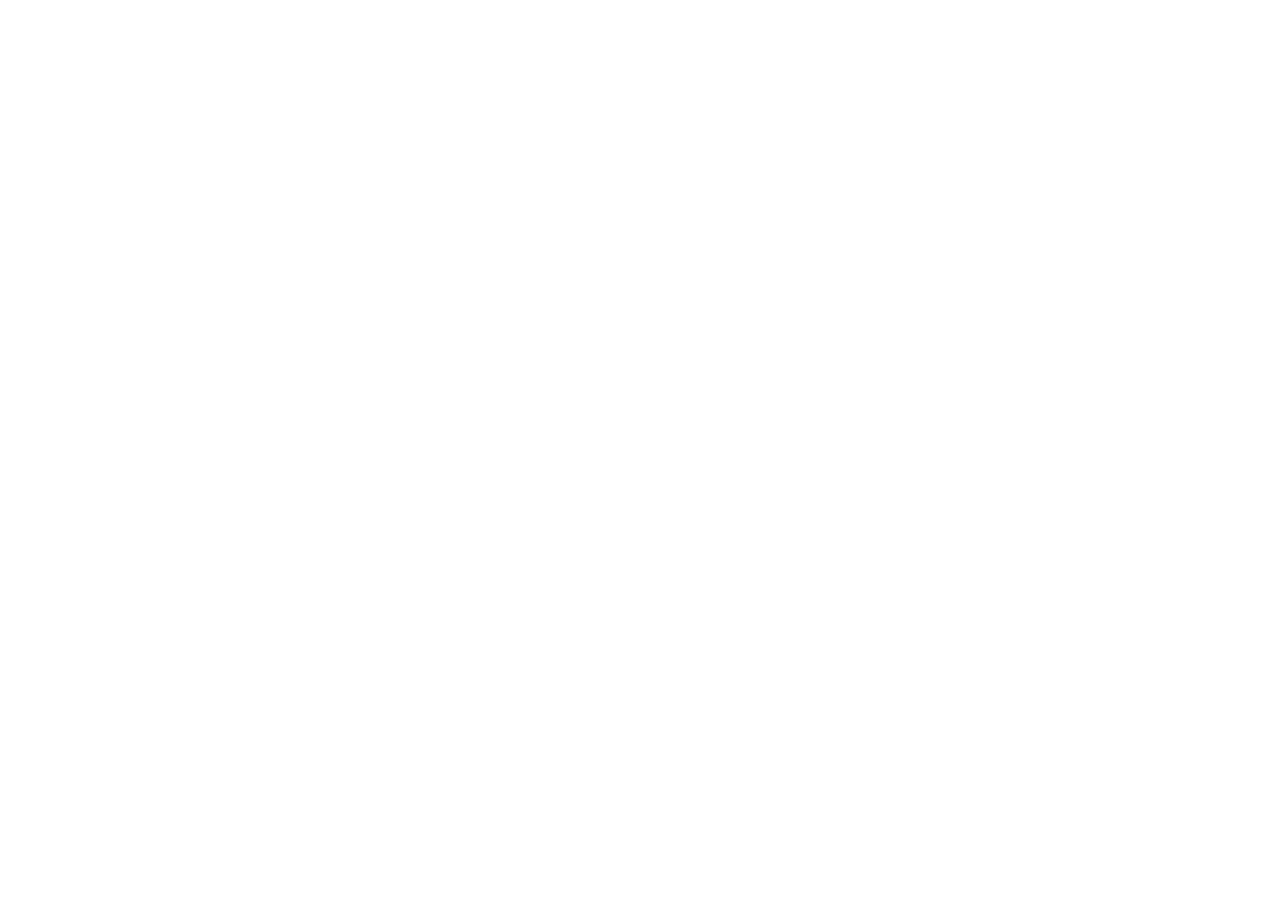
==== login.html @ 9e340885 "init project" ====
<!DOCTYPE html>
<html lang="en">
<head>
    <meta charset="UTF-8">
    <meta http-equiv="X-UA-Compatible" content="IE=edge">
    <meta name="viewport" content="width=device-width, initial-scale=1.0">
    <title>Document</title>
</head>
<body>
    
</body>
</html>
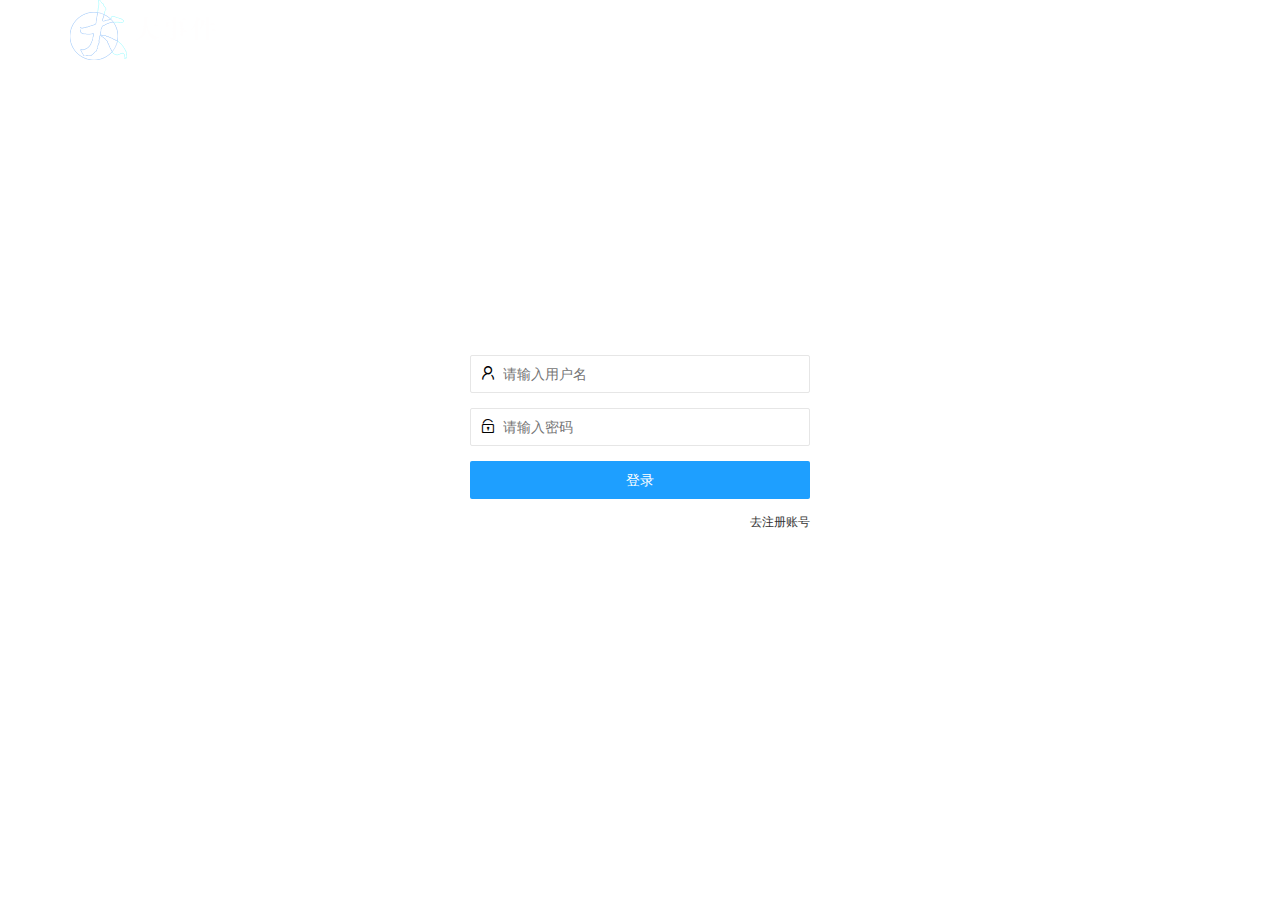
==== commit b8b2ff8d: "完成了登录和注册功能的开发" ====
--- a/login.html
+++ b/login.html
@@ -4,9 +4,80 @@
     <meta charset="UTF-8">
     <meta http-equiv="X-UA-Compatible" content="IE=edge">
     <meta name="viewport" content="width=device-width, initial-scale=1.0">
-    <title>Document</title>
+    <title>大事件-登录/注册</title>
+    <!-- 导入layui的样式 -->
+    <link rel="stylesheet" href="./assets/lib/layui/css/layui.css">
+    <!-- 导入自己的样式 -->
+    <link rel="stylesheet" href="./assets/css/login.css">
 </head>
 <body>
-    
+    <!-- 头部的logo区域 -->
+    <div class="layui-main">
+        <img src="./assets/images/logo.png" alt="">
+    </div>
+    <!-- 登录注册区域 -->
+    <div class="loginAndRegBox">
+        <div class="title-box"></div>
+                 <!-- 登录的div -->
+            <div class="login-box">
+                    <!-- 登录的表单 -->
+            <form class="layui-form" id="form_login">
+                <!-- 用户名 -->
+            <div class="layui-form-item">
+                <i class="layui-icon layui-icon-username"></i> 
+                <input type="text" name="username" required  lay-verify="required" placeholder="请输入用户名" autocomplete="off" class="layui-input">
+            </div>
+            <!-- 密码 -->
+            <div class="layui-form-item">
+                <i class="layui-icon layui-icon-password"></i> 
+                <input type="password" name="password" required  lay-verify="required|pwd" placeholder="请输入密码" autocomplete="off" class="layui-input">
+            </div>
+            <!-- 登录按钮 -->
+            <div class="layui-form-item">
+                <!-- 注意：表单提交按钮和普通按钮的区别就是lay-submit属性 -->
+                <button class="layui-btn layui-btn-fluid layui-btn-normal" lay-submit>登录</button>
+            </div>
+            <div class="layui-form-item links">
+            <a href="javascript:;" id="link-reg">去注册账号</a>
+            </div>
+            </form>
+                 </div>
+                 <!-- 注册的div -->
+                 <div class="reg-box">
+                    <!-- 注册的表单 -->
+                    <form class="layui-form" id="form_reg">
+                        <!-- 用户名 -->
+                    <div class="layui-form-item">
+                        <i class="layui-icon layui-icon-username"></i> 
+                        <input type="text" name="username" required  lay-verify="required" placeholder="请输入用户名" autocomplete="off" class="layui-input">
+                    </div>
+                    <!-- 密码 -->
+                    <div class="layui-form-item">
+                        <i class="layui-icon layui-icon-password"></i> 
+                        <input type="password" name="password" required  lay-verify="required|pwd" placeholder="请输入密码" autocomplete="off" class="layui-input">
+                    </div>
+                    <!-- 确认密码 -->
+                    <div class="layui-form-item">
+                        <i class="layui-icon layui-icon-password"></i> 
+                        <input type="password" name="password" required  lay-verify="required|pwd|repwd" placeholder="再次确认密码" autocomplete="off" class="layui-input">
+                    </div>
+                    <!-- 登录按钮 -->
+                    <div class="layui-form-item">
+                        <!-- 注意：表单提交按钮和普通按钮的区别就是lay-submit属性 -->
+                        <button class="layui-btn layui-btn-fluid layui-btn-normal" lay-submit>注册</button>
+                    </div>
+                    <div class="layui-form-item links">
+                        <a href="javascript:;" id="link-login">去登录</a>
+                    </div>
+                    </form>
+                    
+                 </div>
+    </div>
+      <!-- 导入layui的js文件 -->
+      <script src="./assets/lib/layui/layui.all.js"></script>
+    <script src="./assets/lib/jquery.js"></script>
+    <!-- 导入自己封装的baseAPI.js -->
+    <script src="./assets/js/baseAPI.js"></script>
+    <script src="./assets/js/login.js"></script>
 </body>
 </html>--- a/assets/lib/layui/css/layui.css
+++ b/assets/lib/layui/css/layui.css
@@ -0,0 +1,2 @@
+/** layui-v2.5.5 MIT License By https://www.layui.com */
+ .layui-inline,img{display:inline-block;vertical-align:middle}h1,h2,h3,h4,h5,h6{font-weight:400}.layui-edge,.layui-header,.layui-inline,.layui-main{position:relative}.layui-body,.layui-edge,.layui-elip{overflow:hidden}.layui-btn,.layui-edge,.layui-inline,img{vertical-align:middle}.layui-btn,.layui-disabled,.layui-icon,.layui-unselect{-moz-user-select:none;-webkit-user-select:none;-ms-user-select:none}.layui-elip,.layui-form-checkbox span,.layui-form-pane .layui-form-label{text-overflow:ellipsis;white-space:nowrap}.layui-breadcrumb,.layui-tree-btnGroup{visibility:hidden}blockquote,body,button,dd,div,dl,dt,form,h1,h2,h3,h4,h5,h6,input,li,ol,p,pre,td,textarea,th,ul{margin:0;padding:0;-webkit-tap-highlight-color:rgba(0,0,0,0)}a:active,a:hover{outline:0}img{border:none}li{list-style:none}table{border-collapse:collapse;border-spacing:0}h4,h5,h6{font-size:100%}button,input,optgroup,option,select,textarea{font-family:inherit;font-size:inherit;font-style:inherit;font-weight:inherit;outline:0}pre{white-space:pre-wrap;white-space:-moz-pre-wrap;white-space:-pre-wrap;white-space:-o-pre-wrap;word-wrap:break-word}body{line-height:24px;font:14px Helvetica Neue,Helvetica,PingFang SC,Tahoma,Arial,sans-serif}hr{height:1px;margin:10px 0;border:0;clear:both}a{color:#333;text-decoration:none}a:hover{color:#777}a cite{font-style:normal;*cursor:pointer}.layui-border-box,.layui-border-box *{box-sizing:border-box}.layui-box,.layui-box *{box-sizing:content-box}.layui-clear{clear:both;*zoom:1}.layui-clear:after{content:'\20';clear:both;*zoom:1;display:block;height:0}.layui-inline{*display:inline;*zoom:1}.layui-edge{display:inline-block;width:0;height:0;border-width:6px;border-style:dashed;border-color:transparent}.layui-edge-top{top:-4px;border-bottom-color:#999;border-bottom-style:solid}.layui-edge-right{border-left-color:#999;border-left-style:solid}.layui-edge-bottom{top:2px;border-top-color:#999;border-top-style:solid}.layui-edge-left{border-right-color:#999;border-right-style:solid}.layui-disabled,.layui-disabled:hover{color:#d2d2d2!important;cursor:not-allowed!important}.layui-circle{border-radius:100%}.layui-show{display:block!important}.layui-hide{display:none!important}@font-face{font-family:layui-icon;src:url(../font/iconfont.eot?v=250);src:url(../font/iconfont.eot?v=250#iefix) format('embedded-opentype'),url(../font/iconfont.woff2?v=250) format('woff2'),url(../font/iconfont.woff?v=250) format('woff'),url(../font/iconfont.ttf?v=250) format('truetype'),url(../font/iconfont.svg?v=250#layui-icon) format('svg')}.layui-icon{font-family:layui-icon!important;font-size:16px;font-style:normal;-webkit-font-smoothing:antialiased;-moz-osx-font-smoothing:grayscale}.layui-icon-reply-fill:before{content:"\e611"}.layui-icon-set-fill:before{content:"\e614"}.layui-icon-menu-fill:before{content:"\e60f"}.layui-icon-search:before{content:"\e615"}.layui-icon-share:before{content:"\e641"}.layui-icon-set-sm:before{content:"\e620"}.layui-icon-engine:before{content:"\e628"}.layui-icon-close:before{content:"\1006"}.layui-icon-close-fill:before{content:"\1007"}.layui-icon-chart-screen:before{content:"\e629"}.layui-icon-star:before{content:"\e600"}.layui-icon-circle-dot:before{content:"\e617"}.layui-icon-chat:before{content:"\e606"}.layui-icon-release:before{content:"\e609"}.layui-icon-list:before{content:"\e60a"}.layui-icon-chart:before{content:"\e62c"}.layui-icon-ok-circle:before{content:"\1005"}.layui-icon-layim-theme:before{content:"\e61b"}.layui-icon-table:before{content:"\e62d"}.layui-icon-right:before{content:"\e602"}.layui-icon-left:before{content:"\e603"}.layui-icon-cart-simple:before{content:"\e698"}.layui-icon-face-cry:before{content:"\e69c"}.layui-icon-face-smile:before{content:"\e6af"}.layui-icon-survey:before{content:"\e6b2"}.layui-icon-tree:before{content:"\e62e"}.layui-icon-upload-circle:before{content:"\e62f"}.layui-icon-add-circle:before{content:"\e61f"}.layui-icon-download-circle:before{content:"\e601"}.layui-icon-templeate-1:before{content:"\e630"}.layui-icon-util:before{content:"\e631"}.layui-icon-face-surprised:before{content:"\e664"}.layui-icon-edit:before{content:"\e642"}.layui-icon-speaker:before{content:"\e645"}.layui-icon-down:before{content:"\e61a"}.layui-icon-file:before{content:"\e621"}.layui-icon-layouts:before{content:"\e632"}.layui-icon-rate-half:before{content:"\e6c9"}.layui-icon-add-circle-fine:before{content:"\e608"}.layui-icon-prev-circle:before{content:"\e633"}.layui-icon-read:before{content:"\e705"}.layui-icon-404:before{content:"\e61c"}.layui-icon-carousel:before{content:"\e634"}.layui-icon-help:before{content:"\e607"}.layui-icon-code-circle:before{content:"\e635"}.layui-icon-water:before{content:"\e636"}.layui-icon-username:before{content:"\e66f"}.layui-icon-find-fill:before{content:"\e670"}.layui-icon-about:before{content:"\e60b"}.layui-icon-location:before{content:"\e715"}.layui-icon-up:before{content:"\e619"}.layui-icon-pause:before{content:"\e651"}.layui-icon-date:before{content:"\e637"}.layui-icon-layim-uploadfile:before{content:"\e61d"}.layui-icon-delete:before{content:"\e640"}.layui-icon-play:before{content:"\e652"}.layui-icon-top:before{content:"\e604"}.layui-icon-friends:before{content:"\e612"}.layui-icon-refresh-3:before{content:"\e9aa"}.layui-icon-ok:before{content:"\e605"}.layui-icon-layer:before{content:"\e638"}.layui-icon-face-smile-fine:before{content:"\e60c"}.layui-icon-dollar:before{content:"\e659"}.layui-icon-group:before{content:"\e613"}.layui-icon-layim-download:before{content:"\e61e"}.layui-icon-picture-fine:before{content:"\e60d"}.layui-icon-link:before{content:"\e64c"}.layui-icon-diamond:before{content:"\e735"}.layui-icon-log:before{content:"\e60e"}.layui-icon-rate-solid:before{content:"\e67a"}.layui-icon-fonts-del:before{content:"\e64f"}.layui-icon-unlink:before{content:"\e64d"}.layui-icon-fonts-clear:before{content:"\e639"}.layui-icon-triangle-r:before{content:"\e623"}.layui-icon-circle:before{content:"\e63f"}.layui-icon-radio:before{content:"\e643"}.layui-icon-align-center:before{content:"\e647"}.layui-icon-align-right:before{content:"\e648"}.layui-icon-align-left:before{content:"\e649"}.layui-icon-loading-1:before{content:"\e63e"}.layui-icon-return:before{content:"\e65c"}.layui-icon-fonts-strong:before{content:"\e62b"}.layui-icon-upload:before{content:"\e67c"}.layui-icon-dialogue:before{content:"\e63a"}.layui-icon-video:before{content:"\e6ed"}.layui-icon-headset:before{content:"\e6fc"}.layui-icon-cellphone-fine:before{content:"\e63b"}.layui-icon-add-1:before{content:"\e654"}.layui-icon-face-smile-b:before{content:"\e650"}.layui-icon-fonts-html:before{content:"\e64b"}.layui-icon-form:before{content:"\e63c"}.layui-icon-cart:before{content:"\e657"}.layui-icon-camera-fill:before{content:"\e65d"}.layui-icon-tabs:before{content:"\e62a"}.layui-icon-fonts-code:before{content:"\e64e"}.layui-icon-fire:before{content:"\e756"}.layui-icon-set:before{content:"\e716"}.layui-icon-fonts-u:before{content:"\e646"}.layui-icon-triangle-d:before{content:"\e625"}.layui-icon-tips:before{content:"\e702"}.layui-icon-picture:before{content:"\e64a"}.layui-icon-more-vertical:before{content:"\e671"}.layui-icon-flag:before{content:"\e66c"}.layui-icon-loading:before{content:"\e63d"}.layui-icon-fonts-i:before{content:"\e644"}.layui-icon-refresh-1:before{content:"\e666"}.layui-icon-rmb:before{content:"\e65e"}.layui-icon-home:before{content:"\e68e"}.layui-icon-user:before{content:"\e770"}.layui-icon-notice:before{content:"\e667"}.layui-icon-login-weibo:before{content:"\e675"}.layui-icon-voice:before{content:"\e688"}.layui-icon-upload-drag:before{content:"\e681"}.layui-icon-login-qq:before{content:"\e676"}.layui-icon-snowflake:before{content:"\e6b1"}.layui-icon-file-b:before{content:"\e655"}.layui-icon-template:before{content:"\e663"}.layui-icon-auz:before{content:"\e672"}.layui-icon-console:before{content:"\e665"}.layui-icon-app:before{content:"\e653"}.layui-icon-prev:before{content:"\e65a"}.layui-icon-website:before{content:"\e7ae"}.layui-icon-next:before{content:"\e65b"}.layui-icon-component:before{content:"\e857"}.layui-icon-more:before{content:"\e65f"}.layui-icon-login-wechat:before{content:"\e677"}.layui-icon-shrink-right:before{content:"\e668"}.layui-icon-spread-left:before{content:"\e66b"}.layui-icon-camera:before{content:"\e660"}.layui-icon-note:before{content:"\e66e"}.layui-icon-refresh:before{content:"\e669"}.layui-icon-female:before{content:"\e661"}.layui-icon-male:before{content:"\e662"}.layui-icon-password:before{content:"\e673"}.layui-icon-senior:before{content:"\e674"}.layui-icon-theme:before{content:"\e66a"}.layui-icon-tread:before{content:"\e6c5"}.layui-icon-praise:before{content:"\e6c6"}.layui-icon-star-fill:before{content:"\e658"}.layui-icon-rate:before{content:"\e67b"}.layui-icon-template-1:before{content:"\e656"}.layui-icon-vercode:before{content:"\e679"}.layui-icon-cellphone:before{content:"\e678"}.layui-icon-screen-full:before{content:"\e622"}.layui-icon-screen-restore:before{content:"\e758"}.layui-icon-cols:before{content:"\e610"}.layui-icon-export:before{content:"\e67d"}.layui-icon-print:before{content:"\e66d"}.layui-icon-slider:before{content:"\e714"}.layui-icon-addition:before{content:"\e624"}.layui-icon-subtraction:before{content:"\e67e"}.layui-icon-service:before{content:"\e626"}.layui-icon-transfer:before{content:"\e691"}.layui-main{width:1140px;margin:0 auto}.layui-header{z-index:1000;height:60px}.layui-header a:hover{transition:all .5s;-webkit-transition:all .5s}.layui-side{position:fixed;left:0;top:0;bottom:0;z-index:999;width:200px;overflow-x:hidden}.layui-side-scroll{position:relative;width:220px;height:100%;overflow-x:hidden}.layui-body{position:absolute;left:200px;right:0;top:0;bottom:0;z-index:998;width:auto;overflow-y:auto;box-sizing:border-box}.layui-layout-body{overflow:hidden}.layui-layout-admin .layui-header{background-color:#23262E}.layui-layout-admin .layui-side{top:60px;width:200px;overflow-x:hidden}.layui-layout-admin .layui-body{position:fixed;top:60px;bottom:44px}.layui-layout-admin .layui-main{width:auto;margin:0 15px}.layui-layout-admin .layui-footer{position:fixed;left:200px;right:0;bottom:0;height:44px;line-height:44px;padding:0 15px;background-color:#eee}.layui-layout-admin .layui-logo{position:absolute;left:0;top:0;width:200px;height:100%;line-height:60px;text-align:center;color:#009688;font-size:16px}.layui-layout-admin .layui-header .layui-nav{background:0 0}.layui-layout-left{position:absolute!important;left:200px;top:0}.layui-layout-right{position:absolute!important;right:0;top:0}.layui-container{position:relative;margin:0 auto;padding:0 15px;box-sizing:border-box}.layui-fluid{position:relative;margin:0 auto;padding:0 15px}.layui-row:after,.layui-row:before{content:'';display:block;clear:both}.layui-col-lg1,.layui-col-lg10,.layui-col-lg11,.layui-col-lg12,.layui-col-lg2,.layui-col-lg3,.layui-col-lg4,.layui-col-lg5,.layui-col-lg6,.layui-col-lg7,.layui-col-lg8,.layui-col-lg9,.layui-col-md1,.layui-col-md10,.layui-col-md11,.layui-col-md12,.layui-col-md2,.layui-col-md3,.layui-col-md4,.layui-col-md5,.layui-col-md6,.layui-col-md7,.layui-col-md8,.layui-col-md9,.layui-col-sm1,.layui-col-sm10,.layui-col-sm11,.layui-col-sm12,.layui-col-sm2,.layui-col-sm3,.layui-col-sm4,.layui-col-sm5,.layui-col-sm6,.layui-col-sm7,.layui-col-sm8,.layui-col-sm9,.layui-col-xs1,.layui-col-xs10,.layui-col-xs11,.layui-col-xs12,.layui-col-xs2,.layui-col-xs3,.layui-col-xs4,.layui-col-xs5,.layui-col-xs6,.layui-col-xs7,.layui-col-xs8,.layui-col-xs9{position:relative;display:block;box-sizing:border-box}.layui-col-xs1,.layui-col-xs10,.layui-col-xs11,.layui-col-xs12,.layui-col-xs2,.layui-col-xs3,.layui-col-xs4,.layui-col-xs5,.layui-col-xs6,.layui-col-xs7,.layui-col-xs8,.layui-col-xs9{float:left}.layui-col-xs1{width:8.33333333%}.layui-col-xs2{width:16.66666667%}.layui-col-xs3{width:25%}.layui-col-xs4{width:33.33333333%}.layui-col-xs5{width:41.66666667%}.layui-col-xs6{width:50%}.layui-col-xs7{width:58.33333333%}.layui-col-xs8{width:66.66666667%}.layui-col-xs9{width:75%}.layui-col-xs10{width:83.33333333%}.layui-col-xs11{width:91.66666667%}.layui-col-xs12{width:100%}.layui-col-xs-offset1{margin-left:8.33333333%}.layui-col-xs-offset2{margin-left:16.66666667%}.layui-col-xs-offset3{margin-left:25%}.layui-col-xs-offset4{margin-left:33.33333333%}.layui-col-xs-offset5{margin-left:41.66666667%}.layui-col-xs-offset6{margin-left:50%}.layui-col-xs-offset7{margin-left:58.33333333%}.layui-col-xs-offset8{margin-left:66.66666667%}.layui-col-xs-offset9{margin-left:75%}.layui-col-xs-offset10{margin-left:83.33333333%}.layui-col-xs-offset11{margin-left:91.66666667%}.layui-col-xs-offset12{margin-left:100%}@media screen and (max-width:768px){.layui-hide-xs{display:none!important}.layui-show-xs-block{display:block!important}.layui-show-xs-inline{display:inline!important}.layui-show-xs-inline-block{display:inline-block!important}}@media screen and (min-width:768px){.layui-container{width:750px}.layui-hide-sm{display:none!important}.layui-show-sm-block{display:block!important}.layui-show-sm-inline{display:inline!important}.layui-show-sm-inline-block{display:inline-block!important}.layui-col-sm1,.layui-col-sm10,.layui-col-sm11,.layui-col-sm12,.layui-col-sm2,.layui-col-sm3,.layui-col-sm4,.layui-col-sm5,.layui-col-sm6,.layui-col-sm7,.layui-col-sm8,.layui-col-sm9{float:left}.layui-col-sm1{width:8.33333333%}.layui-col-sm2{width:16.66666667%}.layui-col-sm3{width:25%}.layui-col-sm4{width:33.33333333%}.layui-col-sm5{width:41.66666667%}.layui-col-sm6{width:50%}.layui-col-sm7{width:58.33333333%}.layui-col-sm8{width:66.66666667%}.layui-col-sm9{width:75%}.layui-col-sm10{width:83.33333333%}.layui-col-sm11{width:91.66666667%}.layui-col-sm12{width:100%}.layui-col-sm-offset1{margin-left:8.33333333%}.layui-col-sm-offset2{margin-left:16.66666667%}.layui-col-sm-offset3{margin-left:25%}.layui-col-sm-offset4{margin-left:33.33333333%}.layui-col-sm-offset5{margin-left:41.66666667%}.layui-col-sm-offset6{margin-left:50%}.layui-col-sm-offset7{margin-left:58.33333333%}.layui-col-sm-offset8{margin-left:66.66666667%}.layui-col-sm-offset9{margin-left:75%}.layui-col-sm-offset10{margin-left:83.33333333%}.layui-col-sm-offset11{margin-left:91.66666667%}.layui-col-sm-offset12{margin-left:100%}}@media screen and (min-width:992px){.layui-container{width:970px}.layui-hide-md{display:none!important}.layui-show-md-block{display:block!important}.layui-show-md-inline{display:inline!important}.layui-show-md-inline-block{display:inline-block!important}.layui-col-md1,.layui-col-md10,.layui-col-md11,.layui-col-md12,.layui-col-md2,.layui-col-md3,.layui-col-md4,.layui-col-md5,.layui-col-md6,.layui-col-md7,.layui-col-md8,.layui-col-md9{float:left}.layui-col-md1{width:8.33333333%}.layui-col-md2{width:16.66666667%}.layui-col-md3{width:25%}.layui-col-md4{width:33.33333333%}.layui-col-md5{width:41.66666667%}.layui-col-md6{width:50%}.layui-col-md7{width:58.33333333%}.layui-col-md8{width:66.66666667%}.layui-col-md9{width:75%}.layui-col-md10{width:83.33333333%}.layui-col-md11{width:91.66666667%}.layui-col-md12{width:100%}.layui-col-md-offset1{margin-left:8.33333333%}.layui-col-md-offset2{margin-left:16.66666667%}.layui-col-md-offset3{margin-left:25%}.layui-col-md-offset4{margin-left:33.33333333%}.layui-col-md-offset5{margin-left:41.66666667%}.layui-col-md-offset6{margin-left:50%}.layui-col-md-offset7{margin-left:58.33333333%}.layui-col-md-offset8{margin-left:66.66666667%}.layui-col-md-offset9{margin-left:75%}.layui-col-md-offset10{margin-left:83.33333333%}.layui-col-md-offset11{margin-left:91.66666667%}.layui-col-md-offset12{margin-left:100%}}@media screen and (min-width:1200px){.layui-container{width:1170px}.layui-hide-lg{display:none!important}.layui-show-lg-block{display:block!important}.layui-show-lg-inline{display:inline!important}.layui-show-lg-inline-block{display:inline-block!important}.layui-col-lg1,.layui-col-lg10,.layui-col-lg11,.layui-col-lg12,.layui-col-lg2,.layui-col-lg3,.layui-col-lg4,.layui-col-lg5,.layui-col-lg6,.layui-col-lg7,.layui-col-lg8,.layui-col-lg9{float:left}.layui-col-lg1{width:8.33333333%}.layui-col-lg2{width:16.66666667%}.layui-col-lg3{width:25%}.layui-col-lg4{width:33.33333333%}.layui-col-lg5{width:41.66666667%}.layui-col-lg6{width:50%}.layui-col-lg7{width:58.33333333%}.layui-col-lg8{width:66.66666667%}.layui-col-lg9{width:75%}.layui-col-lg10{width:83.33333333%}.layui-col-lg11{width:91.66666667%}.layui-col-lg12{width:100%}.layui-col-lg-offset1{margin-left:8.33333333%}.layui-col-lg-offset2{margin-left:16.66666667%}.layui-col-lg-offset3{margin-left:25%}.layui-col-lg-offset4{margin-left:33.33333333%}.layui-col-lg-offset5{margin-left:41.66666667%}.layui-col-lg-offset6{margin-left:50%}.layui-col-lg-offset7{margin-left:58.33333333%}.layui-col-lg-offset8{margin-left:66.66666667%}.layui-col-lg-offset9{margin-left:75%}.layui-col-lg-offset10{margin-left:83.33333333%}.layui-col-lg-offset11{margin-left:91.66666667%}.layui-col-lg-offset12{margin-left:100%}}.layui-col-space1{margin:-.5px}.layui-col-space1>*{padding:.5px}.layui-col-space3{margin:-1.5px}.layui-col-space3>*{padding:1.5px}.layui-col-space5{margin:-2.5px}.layui-col-space5>*{padding:2.5px}.layui-col-space8{margin:-3.5px}.layui-col-space8>*{padding:3.5px}.layui-col-space10{margin:-5px}.layui-col-space10>*{padding:5px}.layui-col-space12{margin:-6px}.layui-col-space12>*{padding:6px}.layui-col-space15{margin:-7.5px}.layui-col-space15>*{padding:7.5px}.layui-col-space18{margin:-9px}.layui-col-space18>*{padding:9px}.layui-col-space20{margin:-10px}.layui-col-space20>*{padding:10px}.layui-col-space22{margin:-11px}.layui-col-space22>*{padding:11px}.layui-col-space25{margin:-12.5px}.layui-col-space25>*{padding:12.5px}.layui-col-space30{margin:-15px}.layui-col-space30>*{padding:15px}.layui-btn,.layui-input,.layui-select,.layui-textarea,.layui-upload-button{outline:0;-webkit-appearance:none;transition:all .3s;-webkit-transition:all .3s;box-sizing:border-box}.layui-elem-quote{margin-bottom:10px;padding:15px;line-height:22px;border-left:5px solid #009688;border-radius:0 2px 2px 0;background-color:#f2f2f2}.layui-quote-nm{border-style:solid;border-width:1px 1px 1px 5px;background:0 0}.layui-elem-field{margin-bottom:10px;padding:0;border-width:1px;border-style:solid}.layui-elem-field legend{margin-left:20px;padding:0 10px;font-size:20px;font-weight:300}.layui-field-title{margin:10px 0 20px;border-width:1px 0 0}.layui-field-box{padding:10px 15px}.layui-field-title .layui-field-box{padding:10px 0}.layui-progress{position:relative;height:6px;border-radius:20px;background-color:#e2e2e2}.layui-progress-bar{position:absolute;left:0;top:0;width:0;max-width:100%;height:6px;border-radius:20px;text-align:right;background-color:#5FB878;transition:all .3s;-webkit-transition:all .3s}.layui-progress-big,.layui-progress-big .layui-progress-bar{height:18px;line-height:18px}.layui-progress-text{position:relative;top:-20px;line-height:18px;font-size:12px;color:#666}.layui-progress-big .layui-progress-text{position:static;padding:0 10px;color:#fff}.layui-collapse{border-width:1px;border-style:solid;border-radius:2px}.layui-colla-content,.layui-colla-item{border-top-width:1px;border-top-style:solid}.layui-colla-item:first-child{border-top:none}.layui-colla-title{position:relative;height:42px;line-height:42px;padding:0 15px 0 35px;color:#333;background-color:#f2f2f2;cursor:pointer;font-size:14px;overflow:hidden}.layui-colla-content{display:none;padding:10px 15px;line-height:22px;color:#666}.layui-colla-icon{position:absolute;left:15px;top:0;font-size:14px}.layui-card{margin-bottom:15px;border-radius:2px;background-color:#fff;box-shadow:0 1px 2px 0 rgba(0,0,0,.05)}.layui-card:last-child{margin-bottom:0}.layui-card-header{position:relative;height:42px;line-height:42px;padding:0 15px;border-bottom:1px solid #f6f6f6;color:#333;border-radius:2px 2px 0 0;font-size:14px}.layui-bg-black,.layui-bg-blue,.layui-bg-cyan,.layui-bg-green,.layui-bg-orange,.layui-bg-red{color:#fff!important}.layui-card-body{position:relative;padding:10px 15px;line-height:24px}.layui-card-body[pad15]{padding:15px}.layui-card-body[pad20]{padding:20px}.layui-card-body .layui-table{margin:5px 0}.layui-card .layui-tab{margin:0}.layui-panel-window{position:relative;padding:15px;border-radius:0;border-top:5px solid #E6E6E6;background-color:#fff}.layui-auxiliar-moving{position:fixed;left:0;right:0;top:0;bottom:0;width:100%;height:100%;background:0 0;z-index:9999999999}.layui-form-label,.layui-form-mid,.layui-form-select,.layui-input-block,.layui-input-inline,.layui-textarea{position:relative}.layui-bg-red{background-color:#FF5722!important}.layui-bg-orange{background-color:#FFB800!important}.layui-bg-green{background-color:#009688!important}.layui-bg-cyan{background-color:#2F4056!important}.layui-bg-blue{background-color:#1E9FFF!important}.layui-bg-black{background-color:#393D49!important}.layui-bg-gray{background-color:#eee!important;color:#666!important}.layui-badge-rim,.layui-colla-content,.layui-colla-item,.layui-collapse,.layui-elem-field,.layui-form-pane .layui-form-item[pane],.layui-form-pane .layui-form-label,.layui-input,.layui-layedit,.layui-layedit-tool,.layui-quote-nm,.layui-select,.layui-tab-bar,.layui-tab-card,.layui-tab-title,.layui-tab-title .layui-this:after,.layui-textarea{border-color:#e6e6e6}.layui-timeline-item:before,hr{background-color:#e6e6e6}.layui-text{line-height:22px;font-size:14px;color:#666}.layui-text h1,.layui-text h2,.layui-text h3{font-weight:500;color:#333}.layui-text h1{font-size:30px}.layui-text h2{font-size:24px}.layui-text h3{font-size:18px}.layui-text a:not(.layui-btn){color:#01AAED}.layui-text a:not(.layui-btn):hover{text-decoration:underline}.layui-text ul{padding:5px 0 5px 15px}.layui-text ul li{margin-top:5px;list-style-type:disc}.layui-text em,.layui-word-aux{color:#999!important;padding:0 5px!important}.layui-btn{display:inline-block;height:38px;line-height:38px;padding:0 18px;background-color:#009688;color:#fff;white-space:nowrap;text-align:center;font-size:14px;border:none;border-radius:2px;cursor:pointer}.layui-btn:hover{opacity:.8;filter:alpha(opacity=80);color:#fff}.layui-btn:active{opacity:1;filter:alpha(opacity=100)}.layui-btn+.layui-btn{margin-left:10px}.layui-btn-container{font-size:0}.layui-btn-container .layui-btn{margin-right:10px;margin-bottom:10px}.layui-btn-container .layui-btn+.layui-btn{margin-left:0}.layui-table .layui-btn-container .layui-btn{margin-bottom:9px}.layui-btn-radius{border-radius:100px}.layui-btn .layui-icon{margin-right:3px;font-size:18px;vertical-align:bottom;vertical-align:middle\9}.layui-btn-primary{border:1px solid #C9C9C9;background-color:#fff;color:#555}.layui-btn-primary:hover{border-color:#009688;color:#333}.layui-btn-normal{background-color:#1E9FFF}.layui-btn-warm{background-color:#FFB800}.layui-btn-danger{background-color:#FF5722}.layui-btn-checked{background-color:#5FB878}.layui-btn-disabled,.layui-btn-disabled:active,.layui-btn-disabled:hover{border:1px solid #e6e6e6;background-color:#FBFBFB;color:#C9C9C9;cursor:not-allowed;opacity:1}.layui-btn-lg{height:44px;line-height:44px;padding:0 25px;font-size:16px}.layui-btn-sm{height:30px;line-height:30px;padding:0 10px;font-size:12px}.layui-btn-sm i{font-size:16px!important}.layui-btn-xs{height:22px;line-height:22px;padding:0 5px;font-size:12px}.layui-btn-xs i{font-size:14px!important}.layui-btn-group{display:inline-block;vertical-align:middle;font-size:0}.layui-btn-group .layui-btn{margin-left:0!important;margin-right:0!important;border-left:1px solid rgba(255,255,255,.5);border-radius:0}.layui-btn-group .layui-btn-primary{border-left:none}.layui-btn-group .layui-btn-primary:hover{border-color:#C9C9C9;color:#009688}.layui-btn-group .layui-btn:first-child{border-left:none;border-radius:2px 0 0 2px}.layui-btn-group .layui-btn-primary:first-child{border-left:1px solid #c9c9c9}.layui-btn-group .layui-btn:last-child{border-radius:0 2px 2px 0}.layui-btn-group .layui-btn+.layui-btn{margin-left:0}.layui-btn-group+.layui-btn-group{margin-left:10px}.layui-btn-fluid{width:100%}.layui-input,.layui-select,.layui-textarea{height:38px;line-height:1.3;line-height:38px\9;border-width:1px;border-style:solid;background-color:#fff;border-radius:2px}.layui-input::-webkit-input-placeholder,.layui-select::-webkit-input-placeholder,.layui-textarea::-webkit-input-placeholder{line-height:1.3}.layui-input,.layui-textarea{display:block;width:100%;padding-left:10px}.layui-input:hover,.layui-textarea:hover{border-color:#D2D2D2!important}.layui-input:focus,.layui-textarea:focus{border-color:#C9C9C9!important}.layui-textarea{min-height:100px;height:auto;line-height:20px;padding:6px 10px;resize:vertical}.layui-select{padding:0 10px}.layui-form input[type=checkbox],.layui-form input[type=radio],.layui-form select{display:none}.layui-form [lay-ignore]{display:initial}.layui-form-item{margin-bottom:15px;clear:both;*zoom:1}.layui-form-item:after{content:'\20';clear:both;*zoom:1;display:block;height:0}.layui-form-label{float:left;display:block;padding:9px 15px;width:80px;font-weight:400;line-height:20px;text-align:right}.layui-form-label-col{display:block;float:none;padding:9px 0;line-height:20px;text-align:left}.layui-form-item .layui-inline{margin-bottom:5px;margin-right:10px}.layui-input-block{margin-left:110px;min-height:36px}.layui-input-inline{display:inline-block;vertical-align:middle}.layui-form-item .layui-input-inline{float:left;width:190px;margin-right:10px}.layui-form-text .layui-input-inline{width:auto}.layui-form-mid{float:left;display:block;padding:9px 0!important;line-height:20px;margin-right:10px}.layui-form-danger+.layui-form-select .layui-input,.layui-form-danger:focus{border-color:#FF5722!important}.layui-form-select .layui-input{padding-right:30px;cursor:pointer}.layui-form-select .layui-edge{position:absolute;right:10px;top:50%;margin-top:-3px;cursor:pointer;border-width:6px;border-top-color:#c2c2c2;border-top-style:solid;transition:all .3s;-webkit-transition:all .3s}.layui-form-select dl{display:none;position:absolute;left:0;top:42px;padding:5px 0;z-index:899;min-width:100%;border:1px solid #d2d2d2;max-height:300px;overflow-y:auto;background-color:#fff;border-radius:2px;box-shadow:0 2px 4px rgba(0,0,0,.12);box-sizing:border-box}.layui-form-select dl dd,.layui-form-select dl dt{padding:0 10px;line-height:36px;white-space:nowrap;overflow:hidden;text-overflow:ellipsis}.layui-form-select dl dt{font-size:12px;color:#999}.layui-form-select dl dd{cursor:pointer}.layui-form-select dl dd:hover{background-color:#f2f2f2;-webkit-transition:.5s all;transition:.5s all}.layui-form-select .layui-select-group dd{padding-left:20px}.layui-form-select dl dd.layui-select-tips{padding-left:10px!important;color:#999}.layui-form-select dl dd.layui-this{background-color:#5FB878;color:#fff}.layui-form-checkbox,.layui-form-select dl dd.layui-disabled{background-color:#fff}.layui-form-selected dl{display:block}.layui-form-checkbox,.layui-form-checkbox *,.layui-form-switch{display:inline-block;vertical-align:middle}.layui-form-selected .layui-edge{margin-top:-9px;-webkit-transform:rotate(180deg);transform:rotate(180deg);margin-top:-3px\9}:root .layui-form-selected .layui-edge{margin-top:-9px\0/IE9}.layui-form-selectup dl{top:auto;bottom:42px}.layui-select-none{margin:5px 0;text-align:center;color:#999}.layui-select-disabled .layui-disabled{border-color:#eee!important}.layui-select-disabled .layui-edge{border-top-color:#d2d2d2}.layui-form-checkbox{position:relative;height:30px;line-height:30px;margin-right:10px;padding-right:30px;cursor:pointer;font-size:0;-webkit-transition:.1s linear;transition:.1s linear;box-sizing:border-box}.layui-form-checkbox span{padding:0 10px;height:100%;font-size:14px;border-radius:2px 0 0 2px;background-color:#d2d2d2;color:#fff;overflow:hidden}.layui-form-checkbox:hover span{background-color:#c2c2c2}.layui-form-checkbox i{position:absolute;right:0;top:0;width:30px;height:28px;border:1px solid #d2d2d2;border-left:none;border-radius:0 2px 2px 0;color:#fff;font-size:20px;text-align:center}.layui-form-checkbox:hover i{border-color:#c2c2c2;color:#c2c2c2}.layui-form-checked,.layui-form-checked:hover{border-color:#5FB878}.layui-form-checked span,.layui-form-checked:hover span{background-color:#5FB878}.layui-form-checked i,.layui-form-checked:hover i{color:#5FB878}.layui-form-item .layui-form-checkbox{margin-top:4px}.layui-form-checkbox[lay-skin=primary]{height:auto!important;line-height:normal!important;min-width:18px;min-height:18px;border:none!important;margin-right:0;padding-left:28px;padding-right:0;background:0 0}.layui-form-checkbox[lay-skin=primary] span{padding-left:0;padding-right:15px;line-height:18px;background:0 0;color:#666}.layui-form-checkbox[lay-skin=primary] i{right:auto;left:0;width:16px;height:16px;line-height:16px;border:1px solid #d2d2d2;font-size:12px;border-radius:2px;background-color:#fff;-webkit-transition:.1s linear;transition:.1s linear}.layui-form-checkbox[lay-skin=primary]:hover i{border-color:#5FB878;color:#fff}.layui-form-checked[lay-skin=primary] i{border-color:#5FB878!important;background-color:#5FB878;color:#fff}.layui-checkbox-disbaled[lay-skin=primary] span{background:0 0!important;color:#c2c2c2}.layui-checkbox-disbaled[lay-skin=primary]:hover i{border-color:#d2d2d2}.layui-form-item .layui-form-checkbox[lay-skin=primary]{margin-top:10px}.layui-form-switch{position:relative;height:22px;line-height:22px;min-width:35px;padding:0 5px;margin-top:8px;border:1px solid #d2d2d2;border-radius:20px;cursor:pointer;background-color:#fff;-webkit-transition:.1s linear;transition:.1s linear}.layui-form-switch i{position:absolute;left:5px;top:3px;width:16px;height:16px;border-radius:20px;background-color:#d2d2d2;-webkit-transition:.1s linear;transition:.1s linear}.layui-form-switch em{position:relative;top:0;width:25px;margin-left:21px;padding:0!important;text-align:center!important;color:#999!important;font-style:normal!important;font-size:12px}.layui-form-onswitch{border-color:#5FB878;background-color:#5FB878}.layui-checkbox-disbaled,.layui-checkbox-disbaled i{border-color:#e2e2e2!important}.layui-form-onswitch i{left:100%;margin-left:-21px;background-color:#fff}.layui-form-onswitch em{margin-left:5px;margin-right:21px;color:#fff!important}.layui-checkbox-disbaled span{background-color:#e2e2e2!important}.layui-checkbox-disbaled:hover i{color:#fff!important}[lay-radio]{display:none}.layui-form-radio,.layui-form-radio *{display:inline-block;vertical-align:middle}.layui-form-radio{line-height:28px;margin:6px 10px 0 0;padding-right:10px;cursor:pointer;font-size:0}.layui-form-radio *{font-size:14px}.layui-form-radio>i{margin-right:8px;font-size:22px;color:#c2c2c2}.layui-form-radio>i:hover,.layui-form-radioed>i{color:#5FB878}.layui-radio-disbaled>i{color:#e2e2e2!important}.layui-form-pane .layui-form-label{width:110px;padding:8px 15px;height:38px;line-height:20px;border-width:1px;border-style:solid;border-radius:2px 0 0 2px;text-align:center;background-color:#FBFBFB;overflow:hidden;box-sizing:border-box}.layui-form-pane .layui-input-inline{margin-left:-1px}.layui-form-pane .layui-input-block{margin-left:110px;left:-1px}.layui-form-pane .layui-input{border-radius:0 2px 2px 0}.layui-form-pane .layui-form-text .layui-form-label{float:none;width:100%;border-radius:2px;box-sizing:border-box;text-align:left}.layui-form-pane .layui-form-text .layui-input-inline{display:block;margin:0;top:-1px;clear:both}.layui-form-pane .layui-form-text .layui-input-block{margin:0;left:0;top:-1px}.layui-form-pane .layui-form-text .layui-textarea{min-height:100px;border-radius:0 0 2px 2px}.layui-form-pane .layui-form-checkbox{margin:4px 0 4px 10px}.layui-form-pane .layui-form-radio,.layui-form-pane .layui-form-switch{margin-top:6px;margin-left:10px}.layui-form-pane .layui-form-item[pane]{position:relative;border-width:1px;border-style:solid}.layui-form-pane .layui-form-item[pane] .layui-form-label{position:absolute;left:0;top:0;height:100%;border-width:0 1px 0 0}.layui-form-pane .layui-form-item[pane] .layui-input-inline{margin-left:110px}@media screen and (max-width:450px){.layui-form-item .layui-form-label{text-overflow:ellipsis;overflow:hidden;white-space:nowrap}.layui-form-item .layui-inline{display:block;margin-right:0;margin-bottom:20px;clear:both}.layui-form-item .layui-inline:after{content:'\20';clear:both;display:block;height:0}.layui-form-item .layui-input-inline{display:block;float:none;left:-3px;width:auto;margin:0 0 10px 112px}.layui-form-item .layui-input-inline+.layui-form-mid{margin-left:110px;top:-5px;padding:0}.layui-form-item .layui-form-checkbox{margin-right:5px;margin-bottom:5px}}.layui-layedit{border-width:1px;border-style:solid;border-radius:2px}.layui-layedit-tool{padding:3px 5px;border-bottom-width:1px;border-bottom-style:solid;font-size:0}.layedit-tool-fixed{position:fixed;top:0;border-top:1px solid #e2e2e2}.layui-layedit-tool .layedit-tool-mid,.layui-layedit-tool .layui-icon{display:inline-block;vertical-align:middle;text-align:center;font-size:14px}.layui-layedit-tool .layui-icon{position:relative;width:32px;height:30px;line-height:30px;margin:3px 5px;color:#777;cursor:pointer;border-radius:2px}.layui-layedit-tool .layui-icon:hover{color:#393D49}.layui-layedit-tool .layui-icon:active{color:#000}.layui-layedit-tool .layedit-tool-active{background-color:#e2e2e2;color:#000}.layui-layedit-tool .layui-disabled,.layui-layedit-tool .layui-disabled:hover{color:#d2d2d2;cursor:not-allowed}.layui-layedit-tool .layedit-tool-mid{width:1px;height:18px;margin:0 10px;background-color:#d2d2d2}.layedit-tool-html{width:50px!important;font-size:30px!important}.layedit-tool-b,.layedit-tool-code,.layedit-tool-help{font-size:16px!important}.layedit-tool-d,.layedit-tool-face,.layedit-tool-image,.layedit-tool-unlink{font-size:18px!important}.layedit-tool-image input{position:absolute;font-size:0;left:0;top:0;width:100%;height:100%;opacity:.01;filter:Alpha(opacity=1);cursor:pointer}.layui-layedit-iframe iframe{display:block;width:100%}#LAY_layedit_code{overflow:hidden}.layui-laypage{display:inline-block;*display:inline;*zoom:1;vertical-align:middle;margin:10px 0;font-size:0}.layui-laypage>a:first-child,.layui-laypage>a:first-child em{border-radius:2px 0 0 2px}.layui-laypage>a:last-child,.layui-laypage>a:last-child em{border-radius:0 2px 2px 0}.layui-laypage>:first-child{margin-left:0!important}.layui-laypage>:last-child{margin-right:0!important}.layui-laypage a,.layui-laypage button,.layui-laypage input,.layui-laypage select,.layui-laypage span{border:1px solid #e2e2e2}.layui-laypage a,.layui-laypage span{display:inline-block;*display:inline;*zoom:1;vertical-align:middle;padding:0 15px;height:28px;line-height:28px;margin:0 -1px 5px 0;background-color:#fff;color:#333;font-size:12px}.layui-flow-more a *,.layui-laypage input,.layui-table-view select[lay-ignore]{display:inline-block}.layui-laypage a:hover{color:#009688}.layui-laypage em{font-style:normal}.layui-laypage .layui-laypage-spr{color:#999;font-weight:700}.layui-laypage a{text-decoration:none}.layui-laypage .layui-laypage-curr{position:relative}.layui-laypage .layui-laypage-curr em{position:relative;color:#fff}.layui-laypage .layui-laypage-curr .layui-laypage-em{position:absolute;left:-1px;top:-1px;padding:1px;width:100%;height:100%;background-color:#009688}.layui-laypage-em{border-radius:2px}.layui-laypage-next em,.layui-laypage-prev em{font-family:Sim sun;font-size:16px}.layui-laypage .layui-laypage-count,.layui-laypage .layui-laypage-limits,.layui-laypage .layui-laypage-refresh,.layui-laypage .layui-laypage-skip{margin-left:10px;margin-right:10px;padding:0;border:none}.layui-laypage .layui-laypage-limits,.layui-laypage .layui-laypage-refresh{vertical-align:top}.layui-laypage .layui-laypage-refresh i{font-size:18px;cursor:pointer}.layui-laypage select{height:22px;padding:3px;border-radius:2px;cursor:pointer}.layui-laypage .layui-laypage-skip{height:30px;line-height:30px;color:#999}.layui-laypage button,.layui-laypage input{height:30px;line-height:30px;border-radius:2px;vertical-align:top;background-color:#fff;box-sizing:border-box}.layui-laypage input{width:40px;margin:0 10px;padding:0 3px;text-align:center}.layui-laypage input:focus,.layui-laypage select:focus{border-color:#009688!important}.layui-laypage button{margin-left:10px;padding:0 10px;cursor:pointer}.layui-table,.layui-table-view{margin:10px 0}.layui-flow-more{margin:10px 0;text-align:center;color:#999;font-size:14px}.layui-flow-more a{height:32px;line-height:32px}.layui-flow-more a *{vertical-align:top}.layui-flow-more a cite{padding:0 20px;border-radius:3px;background-color:#eee;color:#333;font-style:normal}.layui-flow-more a cite:hover{opacity:.8}.layui-flow-more a i{font-size:30px;color:#737383}.layui-table{width:100%;background-color:#fff;color:#666}.layui-table tr{transition:all .3s;-webkit-transition:all .3s}.layui-table th{text-align:left;font-weight:400}.layui-table tbody tr:hover,.layui-table thead tr,.layui-table-click,.layui-table-header,.layui-table-hover,.layui-table-mend,.layui-table-patch,.layui-table-tool,.layui-table-total,.layui-table-total tr,.layui-table[lay-even] tr:nth-child(even){background-color:#f2f2f2}.layui-table td,.layui-table th,.layui-table-col-set,.layui-table-fixed-r,.layui-table-grid-down,.layui-table-header,.layui-table-page,.layui-table-tips-main,.layui-table-tool,.layui-table-total,.layui-table-view,.layui-table[lay-skin=line],.layui-table[lay-skin=row]{border-width:1px;border-style:solid;border-color:#e6e6e6}.layui-table td,.layui-table th{position:relative;padding:9px 15px;min-height:20px;line-height:20px;font-size:14px}.layui-table[lay-skin=line] td,.layui-table[lay-skin=line] th{border-width:0 0 1px}.layui-table[lay-skin=row] td,.layui-table[lay-skin=row] th{border-width:0 1px 0 0}.layui-table[lay-skin=nob] td,.layui-table[lay-skin=nob] th{border:none}.layui-table img{max-width:100px}.layui-table[lay-size=lg] td,.layui-table[lay-size=lg] th{padding:15px 30px}.layui-table-view .layui-table[lay-size=lg] .layui-table-cell{height:40px;line-height:40px}.layui-table[lay-size=sm] td,.layui-table[lay-size=sm] th{font-size:12px;padding:5px 10px}.layui-table-view .layui-table[lay-size=sm] .layui-table-cell{height:20px;line-height:20px}.layui-table[lay-data]{display:none}.layui-table-box{position:relative;overflow:hidden}.layui-table-view .layui-table{position:relative;width:auto;margin:0}.layui-table-view .layui-table[lay-skin=line]{border-width:0 1px 0 0}.layui-table-view .layui-table[lay-skin=row]{border-width:0 0 1px}.layui-table-view .layui-table td,.layui-table-view .layui-table th{padding:5px 0;border-top:none;border-left:none}.layui-table-view .layui-table th.layui-unselect .layui-table-cell span{cursor:pointer}.layui-table-view .layui-table td{cursor:default}.layui-table-view .layui-table td[data-edit=text]{cursor:text}.layui-table-view .layui-form-checkbox[lay-skin=primary] i{width:18px;height:18px}.layui-table-view .layui-form-radio{line-height:0;padding:0}.layui-table-view .layui-form-radio>i{margin:0;font-size:20px}.layui-table-init{position:absolute;left:0;top:0;width:100%;height:100%;text-align:center;z-index:110}.layui-table-init .layui-icon{position:absolute;left:50%;top:50%;margin:-15px 0 0 -15px;font-size:30px;color:#c2c2c2}.layui-table-header{border-width:0 0 1px;overflow:hidden}.layui-table-header .layui-table{margin-bottom:-1px}.layui-table-tool .layui-inline[lay-event]{position:relative;width:26px;height:26px;padding:5px;line-height:16px;margin-right:10px;text-align:center;color:#333;border:1px solid #ccc;cursor:pointer;-webkit-transition:.5s all;transition:.5s all}.layui-table-tool .layui-inline[lay-event]:hover{border:1px solid #999}.layui-table-tool-temp{padding-right:120px}.layui-table-tool-self{position:absolute;right:17px;top:10px}.layui-table-tool .layui-table-tool-self .layui-inline[lay-event]{margin:0 0 0 10px}.layui-table-tool-panel{position:absolute;top:29px;left:-1px;padding:5px 0;min-width:150px;min-height:40px;border:1px solid #d2d2d2;text-align:left;overflow-y:auto;background-color:#fff;box-shadow:0 2px 4px rgba(0,0,0,.12)}.layui-table-cell,.layui-table-tool-panel li{overflow:hidden;text-overflow:ellipsis;white-space:nowrap}.layui-table-tool-panel li{padding:0 10px;line-height:30px;-webkit-transition:.5s all;transition:.5s all}.layui-table-tool-panel li .layui-form-checkbox[lay-skin=primary]{width:100%;padding-left:28px}.layui-table-tool-panel li:hover{background-color:#f2f2f2}.layui-table-tool-panel li .layui-form-checkbox[lay-skin=primary] i{position:absolute;left:0;top:0}.layui-table-tool-panel li .layui-form-checkbox[lay-skin=primary] span{padding:0}.layui-table-tool .layui-table-tool-self .layui-table-tool-panel{left:auto;right:-1px}.layui-table-col-set{position:absolute;right:0;top:0;width:20px;height:100%;border-width:0 0 0 1px;background-color:#fff}.layui-table-sort{width:10px;height:20px;margin-left:5px;cursor:pointer!important}.layui-table-sort .layui-edge{position:absolute;left:5px;border-width:5px}.layui-table-sort .layui-table-sort-asc{top:3px;border-top:none;border-bottom-style:solid;border-bottom-color:#b2b2b2}.layui-table-sort .layui-table-sort-asc:hover{border-bottom-color:#666}.layui-table-sort .layui-table-sort-desc{bottom:5px;border-bottom:none;border-top-style:solid;border-top-color:#b2b2b2}.layui-table-sort .layui-table-sort-desc:hover{border-top-color:#666}.layui-table-sort[lay-sort=asc] .layui-table-sort-asc{border-bottom-color:#000}.layui-table-sort[lay-sort=desc] .layui-table-sort-desc{border-top-color:#000}.layui-table-cell{height:28px;line-height:28px;padding:0 15px;position:relative;box-sizing:border-box}.layui-table-cell .layui-form-checkbox[lay-skin=primary]{top:-1px;padding:0}.layui-table-cell .layui-table-link{color:#01AAED}.laytable-cell-checkbox,.laytable-cell-numbers,.laytable-cell-radio,.laytable-cell-space{padding:0;text-align:center}.layui-table-body{position:relative;overflow:auto;margin-right:-1px;margin-bottom:-1px}.layui-table-body .layui-none{line-height:26px;padding:15px;text-align:center;color:#999}.layui-table-fixed{position:absolute;left:0;top:0;z-index:101}.layui-table-fixed .layui-table-body{overflow:hidden}.layui-table-fixed-l{box-shadow:0 -1px 8px rgba(0,0,0,.08)}.layui-table-fixed-r{left:auto;right:-1px;border-width:0 0 0 1px;box-shadow:-1px 0 8px rgba(0,0,0,.08)}.layui-table-fixed-r .layui-table-header{position:relative;overflow:visible}.layui-table-mend{position:absolute;right:-49px;top:0;height:100%;width:50px}.layui-table-tool{position:relative;z-index:890;width:100%;min-height:50px;line-height:30px;padding:10px 15px;border-width:0 0 1px}.layui-table-tool .layui-btn-container{margin-bottom:-10px}.layui-table-page,.layui-table-total{border-width:1px 0 0;margin-bottom:-1px;overflow:hidden}.layui-table-page{position:relative;width:100%;padding:7px 7px 0;height:41px;font-size:12px;white-space:nowrap}.layui-table-page>div{height:26px}.layui-table-page .layui-laypage{margin:0}.layui-table-page .layui-laypage a,.layui-table-page .layui-laypage span{height:26px;line-height:26px;margin-bottom:10px;border:none;background:0 0}.layui-table-page .layui-laypage a,.layui-table-page .layui-laypage span.layui-laypage-curr{padding:0 12px}.layui-table-page .layui-laypage span{margin-left:0;padding:0}.layui-table-page .layui-laypage .layui-laypage-prev{margin-left:-7px!important}.layui-table-page .layui-laypage .layui-laypage-curr .layui-laypage-em{left:0;top:0;padding:0}.layui-table-page .layui-laypage button,.layui-table-page .layui-laypage input{height:26px;line-height:26px}.layui-table-page .layui-laypage input{width:40px}.layui-table-page .layui-laypage button{padding:0 10px}.layui-table-page select{height:18px}.layui-table-patch .layui-table-cell{padding:0;width:30px}.layui-table-edit{position:absolute;left:0;top:0;width:100%;height:100%;padding:0 14px 1px;border-radius:0;box-shadow:1px 1px 20px rgba(0,0,0,.15)}.layui-table-edit:focus{border-color:#5FB878!important}select.layui-table-edit{padding:0 0 0 10px;border-color:#C9C9C9}.layui-table-view .layui-form-checkbox,.layui-table-view .layui-form-radio,.layui-table-view .layui-form-switch{top:0;margin:0;box-sizing:content-box}.layui-table-view .layui-form-checkbox{top:-1px;height:26px;line-height:26px}.layui-table-view .layui-form-checkbox i{height:26px}.layui-table-grid .layui-table-cell{overflow:visible}.layui-table-grid-down{position:absolute;top:0;right:0;width:26px;height:100%;padding:5px 0;border-width:0 0 0 1px;text-align:center;background-color:#fff;color:#999;cursor:pointer}.layui-table-grid-down .layui-icon{position:absolute;top:50%;left:50%;margin:-8px 0 0 -8px}.layui-table-grid-down:hover{background-color:#fbfbfb}body .layui-table-tips .layui-layer-content{background:0 0;padding:0;box-shadow:0 1px 6px rgba(0,0,0,.12)}.layui-table-tips-main{margin:-44px 0 0 -1px;max-height:150px;padding:8px 15px;font-size:14px;overflow-y:scroll;background-color:#fff;color:#666}.layui-table-tips-c{position:absolute;right:-3px;top:-13px;width:20px;height:20px;padding:3px;cursor:pointer;background-color:#666;border-radius:50%;color:#fff}.layui-table-tips-c:hover{background-color:#777}.layui-table-tips-c:before{position:relative;right:-2px}.layui-upload-file{display:none!important;opacity:.01;filter:Alpha(opacity=1)}.layui-upload-drag,.layui-upload-form,.layui-upload-wrap{display:inline-block}.layui-upload-list{margin:10px 0}.layui-upload-choose{padding:0 10px;color:#999}.layui-upload-drag{position:relative;padding:30px;border:1px dashed #e2e2e2;background-color:#fff;text-align:center;cursor:pointer;color:#999}.layui-upload-drag .layui-icon{font-size:50px;color:#009688}.layui-upload-drag[lay-over]{border-color:#009688}.layui-upload-iframe{position:absolute;width:0;height:0;border:0;visibility:hidden}.layui-upload-wrap{position:relative;vertical-align:middle}.layui-upload-wrap .layui-upload-file{display:block!important;position:absolute;left:0;top:0;z-index:10;font-size:100px;width:100%;height:100%;opacity:.01;filter:Alpha(opacity=1);cursor:pointer}.layui-transfer-active,.layui-transfer-box{display:inline-block;vertical-align:middle}.layui-transfer-box,.layui-transfer-header,.layui-transfer-search{border-width:0;border-style:solid;border-color:#e6e6e6}.layui-transfer-box{position:relative;border-width:1px;width:200px;height:360px;border-radius:2px;background-color:#fff}.layui-transfer-box .layui-form-checkbox{width:100%;margin:0!important}.layui-transfer-header{height:38px;line-height:38px;padding:0 10px;border-bottom-width:1px}.layui-transfer-search{position:relative;padding:10px;border-bottom-width:1px}.layui-transfer-search .layui-input{height:32px;padding-left:30px;font-size:12px}.layui-transfer-search .layui-icon-search{position:absolute;left:20px;top:50%;margin-top:-8px;color:#666}.layui-transfer-active{margin:0 15px}.layui-transfer-active .layui-btn{display:block;margin:0;padding:0 15px;background-color:#5FB878;border-color:#5FB878;color:#fff}.layui-transfer-active .layui-btn-disabled{background-color:#FBFBFB;border-color:#e6e6e6;color:#C9C9C9}.layui-transfer-active .layui-btn:first-child{margin-bottom:15px}.layui-transfer-active .layui-btn .layui-icon{margin:0;font-size:14px!important}.layui-transfer-data{padding:5px 0;overflow:auto}.layui-transfer-data li{height:32px;line-height:32px;padding:0 10px}.layui-transfer-data li:hover{background-color:#f2f2f2;transition:.5s all}.layui-transfer-data .layui-none{padding:15px 10px;text-align:center;color:#999}.layui-nav{position:relative;padding:0 20px;background-color:#393D49;color:#fff;border-radius:2px;font-size:0;box-sizing:border-box}.layui-nav *{font-size:14px}.layui-nav .layui-nav-item{position:relative;display:inline-block;*display:inline;*zoom:1;vertical-align:middle;line-height:60px}.layui-nav .layui-nav-item a{display:block;padding:0 20px;color:#fff;color:rgba(255,255,255,.7);transition:all .3s;-webkit-transition:all .3s}.layui-nav .layui-this:after,.layui-nav-bar,.layui-nav-tree .layui-nav-itemed:after{position:absolute;left:0;top:0;width:0;height:5px;background-color:#5FB878;transition:all .2s;-webkit-transition:all .2s}.layui-nav-bar{z-index:1000}.layui-nav .layui-nav-item a:hover,.layui-nav .layui-this a{color:#fff}.layui-nav .layui-this:after{content:'';top:auto;bottom:0;width:100%}.layui-nav-img{width:30px;height:30px;margin-right:10px;border-radius:50%}.layui-nav .layui-nav-more{content:'';width:0;height:0;border-style:solid dashed dashed;border-color:#fff transparent transparent;overflow:hidden;cursor:pointer;transition:all .2s;-webkit-transition:all .2s;position:absolute;top:50%;right:3px;margin-top:-3px;border-width:6px;border-top-color:rgba(255,255,255,.7)}.layui-nav .layui-nav-mored,.layui-nav-itemed>a .layui-nav-more{margin-top:-9px;border-style:dashed dashed solid;border-color:transparent transparent #fff}.layui-nav-child{display:none;position:absolute;left:0;top:65px;min-width:100%;line-height:36px;padding:5px 0;box-shadow:0 2px 4px rgba(0,0,0,.12);border:1px solid #d2d2d2;background-color:#fff;z-index:100;border-radius:2px;white-space:nowrap}.layui-nav .layui-nav-child a{color:#333}.layui-nav .layui-nav-child a:hover{background-color:#f2f2f2;color:#000}.layui-nav-child dd{position:relative}.layui-nav .layui-nav-child dd.layui-this a,.layui-nav-child dd.layui-this{background-color:#5FB878;color:#fff}.layui-nav-child dd.layui-this:after{display:none}.layui-nav-tree{width:200px;padding:0}.layui-nav-tree .layui-nav-item{display:block;width:100%;line-height:45px}.layui-nav-tree .layui-nav-item a{position:relative;height:45px;line-height:45px;text-overflow:ellipsis;overflow:hidden;white-space:nowrap}.layui-nav-tree .layui-nav-item a:hover{background-color:#4E5465}.layui-nav-tree .layui-nav-bar{width:5px;height:0;background-color:#009688}.layui-nav-tree .layui-nav-child dd.layui-this,.layui-nav-tree .layui-nav-child dd.layui-this a,.layui-nav-tree .layui-this,.layui-nav-tree .layui-this>a,.layui-nav-tree .layui-this>a:hover{background-color:#009688;color:#fff}.layui-nav-tree .layui-this:after{display:none}.layui-nav-itemed>a,.layui-nav-tree .layui-nav-title a,.layui-nav-tree .layui-nav-title a:hover{color:#fff!important}.layui-nav-tree .layui-nav-child{position:relative;z-index:0;top:0;border:none;box-shadow:none}.layui-nav-tree .layui-nav-child a{height:40px;line-height:40px;color:#fff;color:rgba(255,255,255,.7)}.layui-nav-tree .layui-nav-child,.layui-nav-tree .layui-nav-child a:hover{background:0 0;color:#fff}.layui-nav-tree .layui-nav-more{right:10px}.layui-nav-itemed>.layui-nav-child{display:block;padding:0;background-color:rgba(0,0,0,.3)!important}.layui-nav-itemed>.layui-nav-child>.layui-this>.layui-nav-child{display:block}.layui-nav-side{position:fixed;top:0;bottom:0;left:0;overflow-x:hidden;z-index:999}.layui-bg-blue .layui-nav-bar,.layui-bg-blue .layui-nav-itemed:after,.layui-bg-blue .layui-this:after{background-color:#93D1FF}.layui-bg-blue .layui-nav-child dd.layui-this{background-color:#1E9FFF}.layui-bg-blue .layui-nav-itemed>a,.layui-nav-tree.layui-bg-blue .layui-nav-title a,.layui-nav-tree.layui-bg-blue .layui-nav-title a:hover{background-color:#007DDB!important}.layui-breadcrumb{font-size:0}.layui-breadcrumb>*{font-size:14px}.layui-breadcrumb a{color:#999!important}.layui-breadcrumb a:hover{color:#5FB878!important}.layui-breadcrumb a cite{color:#666;font-style:normal}.layui-breadcrumb span[lay-separator]{margin:0 10px;color:#999}.layui-tab{margin:10px 0;text-align:left!important}.layui-tab[overflow]>.layui-tab-title{overflow:hidden}.layui-tab-title{position:relative;left:0;height:40px;white-space:nowrap;font-size:0;border-bottom-width:1px;border-bottom-style:solid;transition:all .2s;-webkit-transition:all .2s}.layui-tab-title li{display:inline-block;*display:inline;*zoom:1;vertical-align:middle;font-size:14px;transition:all .2s;-webkit-transition:all .2s;position:relative;line-height:40px;min-width:65px;padding:0 15px;text-align:center;cursor:pointer}.layui-tab-title li a{display:block}.layui-tab-title .layui-this{color:#000}.layui-tab-title .layui-this:after{position:absolute;left:0;top:0;content:'';width:100%;height:41px;border-width:1px;border-style:solid;border-bottom-color:#fff;border-radius:2px 2px 0 0;box-sizing:border-box;pointer-events:none}.layui-tab-bar{position:absolute;right:0;top:0;z-index:10;width:30px;height:39px;line-height:39px;border-width:1px;border-style:solid;border-radius:2px;text-align:center;background-color:#fff;cursor:pointer}.layui-tab-bar .layui-icon{position:relative;display:inline-block;top:3px;transition:all .3s;-webkit-transition:all .3s}.layui-tab-item{display:none}.layui-tab-more{padding-right:30px;height:auto!important;white-space:normal!important}.layui-tab-more li.layui-this:after{border-bottom-color:#e2e2e2;border-radius:2px}.layui-tab-more .layui-tab-bar .layui-icon{top:-2px;top:3px\9;-webkit-transform:rotate(180deg);transform:rotate(180deg)}:root .layui-tab-more .layui-tab-bar .layui-icon{top:-2px\0/IE9}.layui-tab-content{padding:10px}.layui-tab-title li .layui-tab-close{position:relative;display:inline-block;width:18px;height:18px;line-height:20px;margin-left:8px;top:1px;text-align:center;font-size:14px;color:#c2c2c2;transition:all .2s;-webkit-transition:all .2s}.layui-tab-title li .layui-tab-close:hover{border-radius:2px;background-color:#FF5722;color:#fff}.layui-tab-brief>.layui-tab-title .layui-this{color:#009688}.layui-tab-brief>.layui-tab-more li.layui-this:after,.layui-tab-brief>.layui-tab-title .layui-this:after{border:none;border-radius:0;border-bottom:2px solid #5FB878}.layui-tab-brief[overflow]>.layui-tab-title .layui-this:after{top:-1px}.layui-tab-card{border-width:1px;border-style:solid;border-radius:2px;box-shadow:0 2px 5px 0 rgba(0,0,0,.1)}.layui-tab-card>.layui-tab-title{background-color:#f2f2f2}.layui-tab-card>.layui-tab-title li{margin-right:-1px;margin-left:-1px}.layui-tab-card>.layui-tab-title .layui-this{background-color:#fff}.layui-tab-card>.layui-tab-title .layui-this:after{border-top:none;border-width:1px;border-bottom-color:#fff}.layui-tab-card>.layui-tab-title .layui-tab-bar{height:40px;line-height:40px;border-radius:0;border-top:none;border-right:none}.layui-tab-card>.layui-tab-more .layui-this{background:0 0;color:#5FB878}.layui-tab-card>.layui-tab-more .layui-this:after{border:none}.layui-timeline{padding-left:5px}.layui-timeline-item{position:relative;padding-bottom:20px}.layui-timeline-axis{position:absolute;left:-5px;top:0;z-index:10;width:20px;height:20px;line-height:20px;background-color:#fff;color:#5FB878;border-radius:50%;text-align:center;cursor:pointer}.layui-timeline-axis:hover{color:#FF5722}.layui-timeline-item:before{content:'';position:absolute;left:5px;top:0;z-index:0;width:1px;height:100%}.layui-timeline-item:last-child:before{display:none}.layui-timeline-item:first-child:before{display:block}.layui-timeline-content{padding-left:25px}.layui-timeline-title{position:relative;margin-bottom:10px}.layui-badge,.layui-badge-dot,.layui-badge-rim{position:relative;display:inline-block;padding:0 6px;font-size:12px;text-align:center;background-color:#FF5722;color:#fff;border-radius:2px}.layui-badge{height:18px;line-height:18px}.layui-badge-dot{width:8px;height:8px;padding:0;border-radius:50%}.layui-badge-rim{height:18px;line-height:18px;border-width:1px;border-style:solid;background-color:#fff;color:#666}.layui-btn .layui-badge,.layui-btn .layui-badge-dot{margin-left:5px}.layui-nav .layui-badge,.layui-nav .layui-badge-dot{position:absolute;top:50%;margin:-8px 6px 0}.layui-tab-title .layui-badge,.layui-tab-title .layui-badge-dot{left:5px;top:-2px}.layui-carousel{position:relative;left:0;top:0;background-color:#f8f8f8}.layui-carousel>[carousel-item]{position:relative;width:100%;height:100%;overflow:hidden}.layui-carousel>[carousel-item]:before{position:absolute;content:'\e63d';left:50%;top:50%;width:100px;line-height:20px;margin:-10px 0 0 -50px;text-align:center;color:#c2c2c2;font-family:layui-icon!important;font-size:30px;font-style:normal;-webkit-font-smoothing:antialiased;-moz-osx-font-smoothing:grayscale}.layui-carousel>[carousel-item]>*{display:none;position:absolute;left:0;top:0;width:100%;height:100%;background-color:#f8f8f8;transition-duration:.3s;-webkit-transition-duration:.3s}.layui-carousel-updown>*{-webkit-transition:.3s ease-in-out up;transition:.3s ease-in-out up}.layui-carousel-arrow{display:none\9;opacity:0;position:absolute;left:10px;top:50%;margin-top:-18px;width:36px;height:36px;line-height:36px;text-align:center;font-size:20px;border:0;border-radius:50%;background-color:rgba(0,0,0,.2);color:#fff;-webkit-transition-duration:.3s;transition-duration:.3s;cursor:pointer}.layui-carousel-arrow[lay-type=add]{left:auto!important;right:10px}.layui-carousel:hover .layui-carousel-arrow[lay-type=add],.layui-carousel[lay-arrow=always] .layui-carousel-arrow[lay-type=add]{right:20px}.layui-carousel[lay-arrow=always] .layui-carousel-arrow{opacity:1;left:20px}.layui-carousel[lay-arrow=none] .layui-carousel-arrow{display:none}.layui-carousel-arrow:hover,.layui-carousel-ind ul:hover{background-color:rgba(0,0,0,.35)}.layui-carousel:hover .layui-carousel-arrow{display:block\9;opacity:1;left:20px}.layui-carousel-ind{position:relative;top:-35px;width:100%;line-height:0!important;text-align:center;font-size:0}.layui-carousel[lay-indicator=outside]{margin-bottom:30px}.layui-carousel[lay-indicator=outside] .layui-carousel-ind{top:10px}.layui-carousel[lay-indicator=outside] .layui-carousel-ind ul{background-color:rgba(0,0,0,.5)}.layui-carousel[lay-indicator=none] .layui-carousel-ind{display:none}.layui-carousel-ind ul{display:inline-block;padding:5px;background-color:rgba(0,0,0,.2);border-radius:10px;-webkit-transition-duration:.3s;transition-duration:.3s}.layui-carousel-ind li{display:inline-block;width:10px;height:10px;margin:0 3px;font-size:14px;background-color:#e2e2e2;background-color:rgba(255,255,255,.5);border-radius:50%;cursor:pointer;-webkit-transition-duration:.3s;transition-duration:.3s}.layui-carousel-ind li:hover{background-color:rgba(255,255,255,.7)}.layui-carousel-ind li.layui-this{background-color:#fff}.layui-carousel>[carousel-item]>.layui-carousel-next,.layui-carousel>[carousel-item]>.layui-carousel-prev,.layui-carousel>[carousel-item]>.layui-this{display:block}.layui-carousel>[carousel-item]>.layui-this{left:0}.layui-carousel>[carousel-item]>.layui-carousel-prev{left:-100%}.layui-carousel>[carousel-item]>.layui-carousel-next{left:100%}.layui-carousel>[carousel-item]>.layui-carousel-next.layui-carousel-left,.layui-carousel>[carousel-item]>.layui-carousel-prev.layui-carousel-right{left:0}.layui-carousel>[carousel-item]>.layui-this.layui-carousel-left{left:-100%}.layui-carousel>[carousel-item]>.layui-this.layui-carousel-right{left:100%}.layui-carousel[lay-anim=updown] .layui-carousel-arrow{left:50%!important;top:20px;margin:0 0 0 -18px}.layui-carousel[lay-anim=updown]>[carousel-item]>*,.layui-carousel[lay-anim=fade]>[carousel-item]>*{left:0!important}.layui-carousel[lay-anim=updown] .layui-carousel-arrow[lay-type=add]{top:auto!important;bottom:20px}.layui-carousel[lay-anim=updown] .layui-carousel-ind{position:absolute;top:50%;right:20px;width:auto;height:auto}.layui-carousel[lay-anim=updown] .layui-carousel-ind ul{padding:3px 5px}.layui-carousel[lay-anim=updown] .layui-carousel-ind li{display:block;margin:6px 0}.layui-carousel[lay-anim=updown]>[carousel-item]>.layui-this{top:0}.layui-carousel[lay-anim=updown]>[carousel-item]>.layui-carousel-prev{top:-100%}.layui-carousel[lay-anim=updown]>[carousel-item]>.layui-carousel-next{top:100%}.layui-carousel[lay-anim=updown]>[carousel-item]>.layui-carousel-next.layui-carousel-left,.layui-carousel[lay-anim=updown]>[carousel-item]>.layui-carousel-prev.layui-carousel-right{top:0}.layui-carousel[lay-anim=updown]>[carousel-item]>.layui-this.layui-carousel-left{top:-100%}.layui-carousel[lay-anim=updown]>[carousel-item]>.layui-this.layui-carousel-right{top:100%}.layui-carousel[lay-anim=fade]>[carousel-item]>.layui-carousel-next,.layui-carousel[lay-anim=fade]>[carousel-item]>.layui-carousel-prev{opacity:0}.layui-carousel[lay-anim=fade]>[carousel-item]>.layui-carousel-next.layui-carousel-left,.layui-carousel[lay-anim=fade]>[carousel-item]>.layui-carousel-prev.layui-carousel-right{opacity:1}.layui-carousel[lay-anim=fade]>[carousel-item]>.layui-this.layui-carousel-left,.layui-carousel[lay-anim=fade]>[carousel-item]>.layui-this.layui-carousel-right{opacity:0}.layui-fixbar{position:fixed;right:15px;bottom:15px;z-index:999999}.layui-fixbar li{width:50px;height:50px;line-height:50px;margin-bottom:1px;text-align:center;cursor:pointer;font-size:30px;background-color:#9F9F9F;color:#fff;border-radius:2px;opacity:.95}.layui-fixbar li:hover{opacity:.85}.layui-fixbar li:active{opacity:1}.layui-fixbar .layui-fixbar-top{display:none;font-size:40px}body .layui-util-face{border:none;background:0 0}body .layui-util-face .layui-layer-content{padding:0;background-color:#fff;color:#666;box-shadow:none}.layui-util-face .layui-layer-TipsG{display:none}.layui-util-face ul{position:relative;width:372px;padding:10px;border:1px solid #D9D9D9;background-color:#fff;box-shadow:0 0 20px rgba(0,0,0,.2)}.layui-util-face ul li{cursor:pointer;float:left;border:1px solid #e8e8e8;height:22px;width:26px;overflow:hidden;margin:-1px 0 0 -1px;padding:4px 2px;text-align:center}.layui-util-face ul li:hover{position:relative;z-index:2;border:1px solid #eb7350;background:#fff9ec}.layui-code{position:relative;margin:10px 0;padding:15px;line-height:20px;border:1px solid #ddd;border-left-width:6px;background-color:#F2F2F2;color:#333;font-family:Courier New;font-size:12px}.layui-rate,.layui-rate *{display:inline-block;vertical-align:middle}.layui-rate{padding:10px 5px 10px 0;font-size:0}.layui-rate li i.layui-icon{font-size:20px;color:#FFB800;margin-right:5px;transition:all .3s;-webkit-transition:all .3s}.layui-rate li i:hover{cursor:pointer;transform:scale(1.12);-webkit-transform:scale(1.12)}.layui-rate[readonly] li i:hover{cursor:default;transform:scale(1)}.layui-colorpicker{width:26px;height:26px;border:1px solid #e6e6e6;padding:5px;border-radius:2px;line-height:24px;display:inline-block;cursor:pointer;transition:all .3s;-webkit-transition:all .3s}.layui-colorpicker:hover{border-color:#d2d2d2}.layui-colorpicker.layui-colorpicker-lg{width:34px;height:34px;line-height:32px}.layui-colorpicker.layui-colorpicker-sm{width:24px;height:24px;line-height:22px}.layui-colorpicker.layui-colorpicker-xs{width:22px;height:22px;line-height:20px}.layui-colorpicker-trigger-bgcolor{display:block;background:url([data-uri]);border-radius:2px}.layui-colorpicker-trigger-span{display:block;height:100%;box-sizing:border-box;border:1px solid rgba(0,0,0,.15);border-radius:2px;text-align:center}.layui-colorpicker-trigger-i{display:inline-block;color:#FFF;font-size:12px}.layui-colorpicker-trigger-i.layui-icon-close{color:#999}.layui-colorpicker-main{position:absolute;z-index:66666666;width:280px;padding:7px;background:#FFF;border:1px solid #d2d2d2;border-radius:2px;box-shadow:0 2px 4px rgba(0,0,0,.12)}.layui-colorpicker-main-wrapper{height:180px;position:relative}.layui-colorpicker-basis{width:260px;height:100%;position:relative}.layui-colorpicker-basis-white{width:100%;height:100%;position:absolute;top:0;left:0;background:linear-gradient(90deg,#FFF,hsla(0,0%,100%,0))}.layui-colorpicker-basis-black{width:100%;height:100%;position:absolute;top:0;left:0;background:linear-gradient(0deg,#000,transparent)}.layui-colorpicker-basis-cursor{width:10px;height:10px;border:1px solid #FFF;border-radius:50%;position:absolute;top:-3px;right:-3px;cursor:pointer}.layui-colorpicker-side{position:absolute;top:0;right:0;width:12px;height:100%;background:linear-gradient(red,#FF0,#0F0,#0FF,#00F,#F0F,red)}.layui-colorpicker-side-slider{width:100%;height:5px;box-shadow:0 0 1px #888;box-sizing:border-box;background:#FFF;border-radius:1px;border:1px solid #f0f0f0;cursor:pointer;position:absolute;left:0}.layui-colorpicker-main-alpha{display:none;height:12px;margin-top:7px;background:url([data-uri])}.layui-colorpicker-alpha-bgcolor{height:100%;position:relative}.layui-colorpicker-alpha-slider{width:5px;height:100%;box-shadow:0 0 1px #888;box-sizing:border-box;background:#FFF;border-radius:1px;border:1px solid #f0f0f0;cursor:pointer;position:absolute;top:0}.layui-colorpicker-main-pre{padding-top:7px;font-size:0}.layui-colorpicker-pre{width:20px;height:20px;border-radius:2px;display:inline-block;margin-left:6px;margin-bottom:7px;cursor:pointer}.layui-colorpicker-pre:nth-child(11n+1){margin-left:0}.layui-colorpicker-pre-isalpha{background:url([data-uri])}.layui-colorpicker-pre.layui-this{box-shadow:0 0 3px 2px rgba(0,0,0,.15)}.layui-colorpicker-pre>div{height:100%;border-radius:2px}.layui-colorpicker-main-input{text-align:right;padding-top:7px}.layui-colorpicker-main-input .layui-btn-container .layui-btn{margin:0 0 0 10px}.layui-colorpicker-main-input div.layui-inline{float:left;margin-right:10px;font-size:14px}.layui-colorpicker-main-input input.layui-input{width:150px;height:30px;color:#666}.layui-slider{height:4px;background:#e2e2e2;border-radius:3px;position:relative;cursor:pointer}.layui-slider-bar{border-radius:3px;position:absolute;height:100%}.layui-slider-step{position:absolute;top:0;width:4px;height:4px;border-radius:50%;background:#FFF;-webkit-transform:translateX(-50%);transform:translateX(-50%)}.layui-slider-wrap{width:36px;height:36px;position:absolute;top:-16px;-webkit-transform:translateX(-50%);transform:translateX(-50%);z-index:10;text-align:center}.layui-slider-wrap-btn{width:12px;height:12px;border-radius:50%;background:#FFF;display:inline-block;vertical-align:middle;cursor:pointer;transition:.3s}.layui-slider-wrap:after{content:"";height:100%;display:inline-block;vertical-align:middle}.layui-slider-wrap-btn.layui-slider-hover,.layui-slider-wrap-btn:hover{transform:scale(1.2)}.layui-slider-wrap-btn.layui-disabled:hover{transform:scale(1)!important}.layui-slider-tips{position:absolute;top:-42px;z-index:66666666;white-space:nowrap;display:none;-webkit-transform:translateX(-50%);transform:translateX(-50%);color:#FFF;background:#000;border-radius:3px;height:25px;line-height:25px;padding:0 10px}.layui-slider-tips:after{content:'';position:absolute;bottom:-12px;left:50%;margin-left:-6px;width:0;height:0;border-width:6px;border-style:solid;border-color:#000 transparent transparent}.layui-slider-input{width:70px;height:32px;border:1px solid #e6e6e6;border-radius:3px;font-size:16px;line-height:32px;position:absolute;right:0;top:-15px}.layui-slider-input-btn{display:none;position:absolute;top:0;right:0;width:20px;height:100%;border-left:1px solid #d2d2d2}.layui-slider-input-btn i{cursor:pointer;position:absolute;right:0;bottom:0;width:20px;height:50%;font-size:12px;line-height:16px;text-align:center;color:#999}.layui-slider-input-btn i:first-child{top:0;border-bottom:1px solid #d2d2d2}.layui-slider-input-txt{height:100%;font-size:14px}.layui-slider-input-txt input{height:100%;border:none}.layui-slider-input-btn i:hover{color:#009688}.layui-slider-vertical{width:4px;margin-left:34px}.layui-slider-vertical .layui-slider-bar{width:4px}.layui-slider-vertical .layui-slider-step{top:auto;left:0;-webkit-transform:translateY(50%);transform:translateY(50%)}.layui-slider-vertical .layui-slider-wrap{top:auto;left:-16px;-webkit-transform:translateY(50%);transform:translateY(50%)}.layui-slider-vertical .layui-slider-tips{top:auto;left:2px}@media \0screen{.layui-slider-wrap-btn{margin-left:-20px}.layui-slider-vertical .layui-slider-wrap-btn{margin-left:0;margin-bottom:-20px}.layui-slider-vertical .layui-slider-tips{margin-left:-8px}.layui-slider>span{margin-left:8px}}.layui-tree{line-height:22px}.layui-tree .layui-form-checkbox{margin:0!important}.layui-tree-set{width:100%;position:relative}.layui-tree-pack{display:none;padding-left:20px;position:relative}.layui-tree-iconClick,.layui-tree-main{display:inline-block;vertical-align:middle}.layui-tree-line .layui-tree-pack{padding-left:27px}.layui-tree-line .layui-tree-set .layui-tree-set:after{content:'';position:absolute;top:14px;left:-9px;width:17px;height:0;border-top:1px dotted #c0c4cc}.layui-tree-entry{position:relative;padding:3px 0;height:20px;white-space:nowrap}.layui-tree-entry:hover{background-color:#eee}.layui-tree-line .layui-tree-entry:hover{background-color:rgba(0,0,0,0)}.layui-tree-line .layui-tree-entry:hover .layui-tree-txt{color:#999;text-decoration:underline;transition:.3s}.layui-tree-main{cursor:pointer;padding-right:10px}.layui-tree-line .layui-tree-set:before{content:'';position:absolute;top:0;left:-9px;width:0;height:100%;border-left:1px dotted #c0c4cc}.layui-tree-line .layui-tree-set.layui-tree-setLineShort:before{height:13px}.layui-tree-line .layui-tree-set.layui-tree-setHide:before{height:0}.layui-tree-iconClick{position:relative;height:20px;line-height:20px;margin:0 10px;color:#c0c4cc}.layui-tree-icon{height:12px;line-height:12px;width:12px;text-align:center;border:1px solid #c0c4cc}.layui-tree-iconClick .layui-icon{font-size:18px}.layui-tree-icon .layui-icon{font-size:12px;color:#666}.layui-tree-iconArrow{padding:0 5px}.layui-tree-iconArrow:after{content:'';position:absolute;left:4px;top:3px;z-index:100;width:0;height:0;border-width:5px;border-style:solid;border-color:transparent transparent transparent #c0c4cc;transition:.5s}.layui-tree-btnGroup,.layui-tree-editInput{position:relative;vertical-align:middle;display:inline-block}.layui-tree-spread>.layui-tree-entry>.layui-tree-iconClick>.layui-tree-iconArrow:after{transform:rotate(90deg) translate(3px,4px)}.layui-tree-txt{display:inline-block;vertical-align:middle;color:#555}.layui-tree-search{margin-bottom:15px;color:#666}.layui-tree-btnGroup .layui-icon{display:inline-block;vertical-align:middle;padding:0 2px;cursor:pointer}.layui-tree-btnGroup .layui-icon:hover{color:#999;transition:.3s}.layui-tree-entry:hover .layui-tree-btnGroup{visibility:visible}.layui-tree-editInput{height:20px;line-height:20px;padding:0 3px;border:none;background-color:rgba(0,0,0,.05)}.layui-tree-emptyText{text-align:center;color:#999}.layui-anim{-webkit-animation-duration:.3s;animation-duration:.3s;-webkit-animation-fill-mode:both;animation-fill-mode:both}.layui-anim.layui-icon{display:inline-block}.layui-anim-loop{-webkit-animation-iteration-count:infinite;animation-iteration-count:infinite}.layui-trans,.layui-trans a{transition:all .3s;-webkit-transition:all .3s}@-webkit-keyframes layui-rotate{from{-webkit-transform:rotate(0)}to{-webkit-transform:rotate(360deg)}}@keyframes layui-rotate{from{transform:rotate(0)}to{transform:rotate(360deg)}}.layui-anim-rotate{-webkit-animation-name:layui-rotate;animation-name:layui-rotate;-webkit-animation-duration:1s;animation-duration:1s;-webkit-animation-timing-function:linear;animation-timing-function:linear}@-webkit-keyframes layui-up{from{-webkit-transform:translate3d(0,100%,0);opacity:.3}to{-webkit-transform:translate3d(0,0,0);opacity:1}}@keyframes layui-up{from{transform:translate3d(0,100%,0);opacity:.3}to{transform:translate3d(0,0,0);opacity:1}}.layui-anim-up{-webkit-animation-name:layui-up;animation-name:layui-up}@-webkit-keyframes layui-upbit{from{-webkit-transform:translate3d(0,30px,0);opacity:.3}to{-webkit-transform:translate3d(0,0,0);opacity:1}}@keyframes layui-upbit{from{transform:translate3d(0,30px,0);opacity:.3}to{transform:translate3d(0,0,0);opacity:1}}.layui-anim-upbit{-webkit-animation-name:layui-upbit;animation-name:layui-upbit}@-webkit-keyframes layui-scale{0%{opacity:.3;-webkit-transform:scale(.5)}100%{opacity:1;-webkit-transform:scale(1)}}@keyframes layui-scale{0%{opacity:.3;-ms-transform:scale(.5);transform:scale(.5)}100%{opacity:1;-ms-transform:scale(1);transform:scale(1)}}.layui-anim-scale{-webkit-animation-name:layui-scale;animation-name:layui-scale}@-webkit-keyframes layui-scale-spring{0%{opacity:.5;-webkit-transform:scale(.5)}80%{opacity:.8;-webkit-transform:scale(1.1)}100%{opacity:1;-webkit-transform:scale(1)}}@keyframes layui-scale-spring{0%{opacity:.5;transform:scale(.5)}80%{opacity:.8;transform:scale(1.1)}100%{opacity:1;transform:scale(1)}}.layui-anim-scaleSpring{-webkit-animation-name:layui-scale-spring;animation-name:layui-scale-spring}@-webkit-keyframes layui-fadein{0%{opacity:0}100%{opacity:1}}@keyframes layui-fadein{0%{opacity:0}100%{opacity:1}}.layui-anim-fadein{-webkit-animation-name:layui-fadein;animation-name:layui-fadein}@-webkit-keyframes layui-fadeout{0%{opacity:1}100%{opacity:0}}@keyframes layui-fadeout{0%{opacity:1}100%{opacity:0}}.layui-anim-fadeout{-webkit-animation-name:layui-fadeout;animation-name:layui-fadeout}--- a/assets/css/login.css
+++ b/assets/css/login.css
@@ -0,0 +1,48 @@
+html,
+body{
+    margin: 0;
+    padding: 0;
+    width: 100%;
+    height: 100%;
+    background: url(/大事件项目/assets/images/login_bg.jpg) no-repeat center;
+    background-size: cover;
+}
+.loginAndRegBox{
+    width: 400px;
+    height: 310px;
+    background-color: #fff;
+    position: absolute;
+    left: 50%;
+    top: 50%;
+    transform: translate(-50%,-50%);
+}
+.title-box{
+    height: 60px;
+    background: url(/大事件项目/assets/images/login_title.png) no-repeat center;
+}
+
+.reg-box{
+    display: none;
+}
+
+.layui-form{
+    padding: 0 30px;   
+}
+.links{
+    display: flex;
+    justify-content: flex-end;
+}
+.links a{
+    font-size: 12px;
+}
+.layui-form-item{
+    position: relative;
+}
+.layui-icon{
+    position: absolute;
+    top: 10px;
+    left: 10px;
+}
+.layui-input{
+    padding-left: 32px;
+}